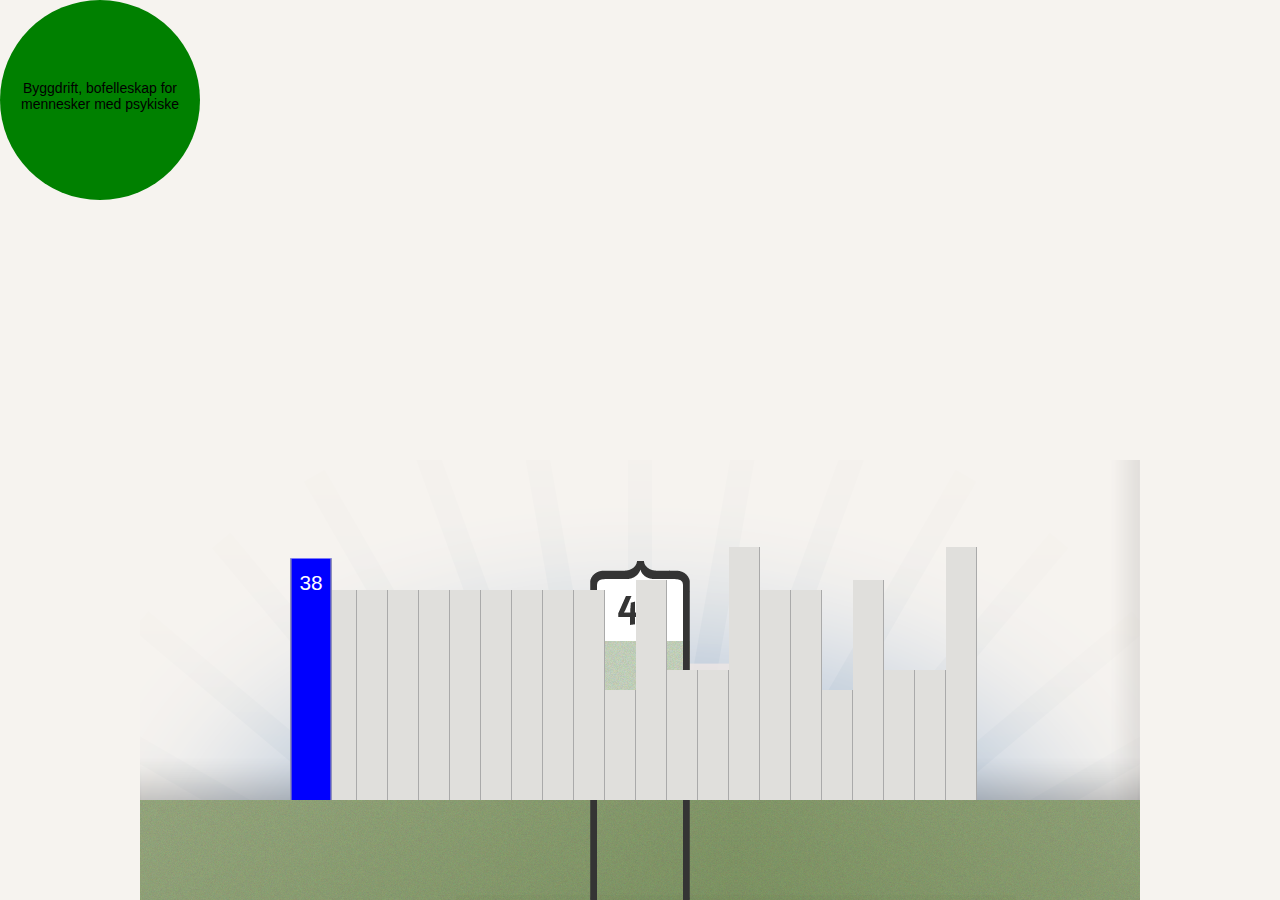
==== webroot/index2.html @ b9978a37 "Hm" ====
<!DOCTYPE html>
<html>
    <head>
    <title>Juleverksted</title>
        <meta http-equiv="Content-Type" content="text/html; charset=utf-8" />
        <link rel="stylesheet" type="text/css" href="css/style.css"
    </head>
    <body>
    
        <div class="circles">
            <div class="circle" style="width:200px;height:200px;"><span>Byggdrift, bofelleskap for mennesker med psykiske</span></div>
        </div>
    
        <div class="bottom">
            <div class="items">
                <div class="item active"><span style="height:200px">38</span></div>
                <div class="item"><span style="height:200px"></span></div>
                <div class="item"><span style="height:200px">20</span></div>
                <div class="item"><span style="height:200px"></span></div>
                <div class="item"><span style="height:200px"></span></div>
                <div class="item"><span style="height:200px"></span></div>
                <div class="item"><span style="height:200px"></span></div>
                <div class="item"><span style="height:200px"></span></div>
                <div class="item"><span style="height:200px"></span></div>
                <div class="item"><span style="height:200px"></span></div>
                <div class="item"><span style="height:100px"></span></div>
                <div class="item"><span style="height:210px"></span></div>
                <div class="item"><span style="height:120px"></span></div>
                <div class="item"><span style="height:120px"></span></div>
                <div class="item"><span style="height:243px"></span></div>
                <div class="item"><span style="height:200px"></span></div>
                <div class="item"><span style="height:200px"></span></div>
                <div class="item"><span style="height:100px"></span></div>
                <div class="item"><span style="height:210px"></span></div>
                <div class="item"><span style="height:120px"></span></div>
                <div class="item"><span style="height:120px"></span></div>
                <div class="item"><span style="height:243px"></span></div>
                <div class="item"><span style="height:96px"></span></div>
                
            </div>
        </div>
    
    
    </body>
</html>
---- webroot/css/style.css ----
* { margin: 0 auto; padding: 0; }
    
    body {
        background: #F6F3EF;
        font-family: Helvetica, Arial, sans-serif;
    }
    
    .bottom {
        position: absolute;
        bottom: 0;
        width: 100%;
        height: 440px;
        background: url(../gfx/bottom.png) bottom center no-repeat;
    }
    
        .items {
            width: 690px;
            height: 260px;
            padding: 0 65px 0 65px;
            overflow-y: hidden;
            bottom: 100px;
            left: 0;
            right: 0;
            position: absolute;
        }
        
            .item {
                width: 31px;
                height: 200px;
                bottom: 20px;
                left: 0;
                right: 0;
                float: left;
                z-index: 1;
            }
            
            .item.left, .item.right {
            }   
            
                .item span {
                    position: absolute;
                    background: #E0DFDC;
                    border-right: 1px solid #aaa;
                    display: block;
                    padding-top: 10px;
                    width: 30px;
                    z-index: 2;
                    bottom: 0;
                    cursor: pointer;
                    color: #fff;
                    text-align: center;
                    text-indent: -9999px;
                }
                
                    .item span:hover, .item.active span {
                        -webkit-transform: scale(1.3);
                        border-left: 1px solid #aaa;
                        z-index: 3;
                        text-indent: 0;
                    }
                    
                    .item.active span {
                        background: blue;
                    }
                    
                    
                    
        .circles {
            position: absolute;
            z-index: 5;
        }    
        
            .circle {
                border-radius: 2000px;
                background: green;
                z-index: 4;
            }
            
                .circle span {
                    position: absolute;
                    margin-top: 40%;
                    padding: 0 20px;
                    text-align: center;
                    font-size: 14px;
                }
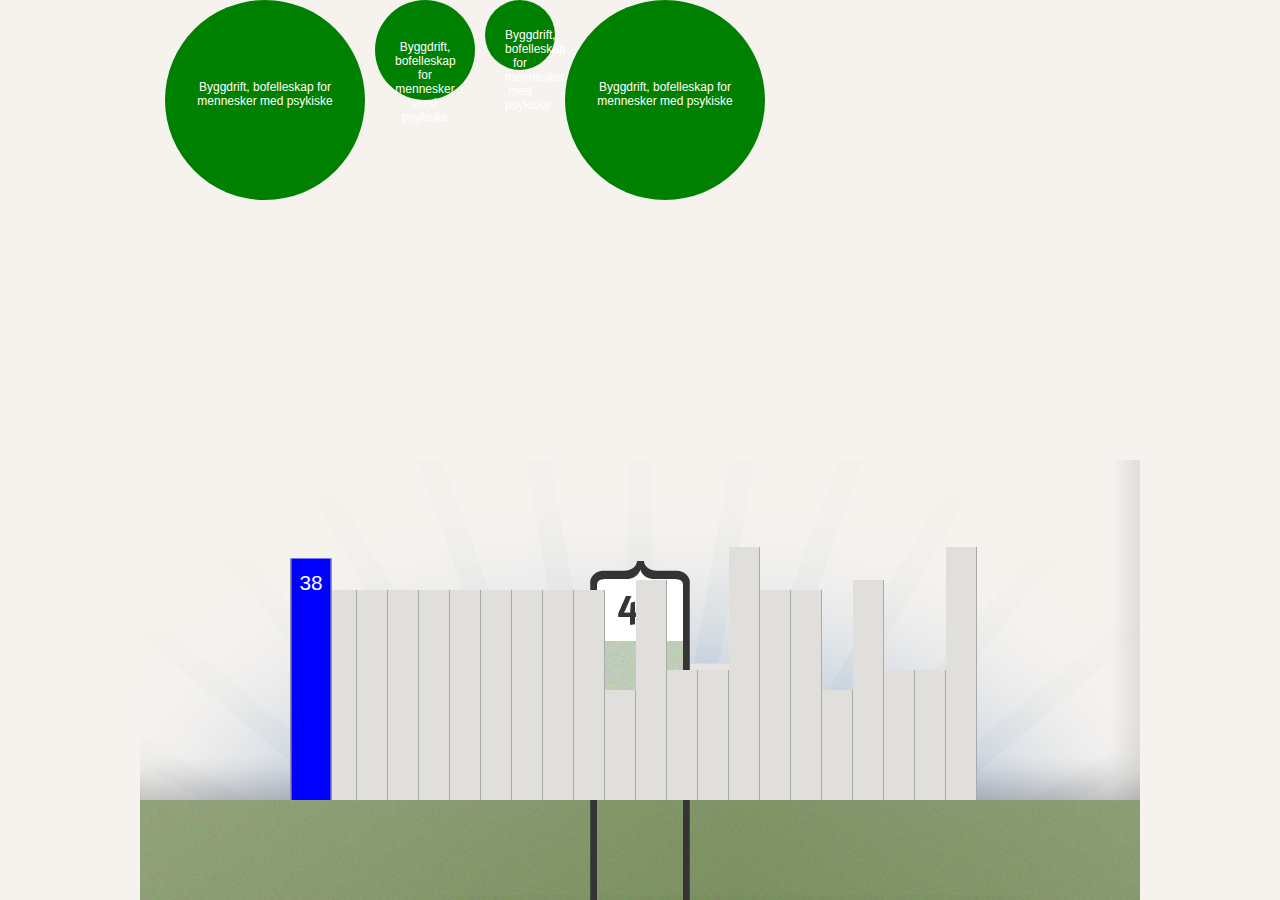
==== commit 6e1b5cca: "x" ====
--- a/webroot/index2.html
+++ b/webroot/index2.html
@@ -8,6 +8,9 @@
     <body>
     
         <div class="circles">
+            <div class="circle" style="width:200px;height:200px;"><span>Byggdrift, bofelleskap for mennesker med psykiske</span></div>
+            <div class="circle" style="width:100px;height:100px;"><span>Byggdrift, bofelleskap for mennesker med psykiske</span></div>
+            <div class="circle" style="width:70px;height:70px;"><span>Byggdrift, bofelleskap for mennesker med psykiske</span></div>
             <div class="circle" style="width:200px;height:200px;"><span>Byggdrift, bofelleskap for mennesker med psykiske</span></div>
         </div>
     
--- a/webroot/css/style.css
+++ b/webroot/css/style.css
@@ -69,21 +69,27 @@
                     
         .circles {
             position: absolute;
+            left: 0;
+            right: 0;
             z-index: 5;
+            width: 960px;
         }    
         
             .circle {
                 border-radius: 2000px;
                 background: green;
+                color: #fff;
                 z-index: 4;
+                float: left;
+                margin: 0 5px 0 5px;
             }
             
                 .circle span {
-                    position: absolute;
+                    display: block;
                     margin-top: 40%;
                     padding: 0 20px;
                     text-align: center;
-                    font-size: 14px;
+                    font-size: 12px;
                 }
 
             
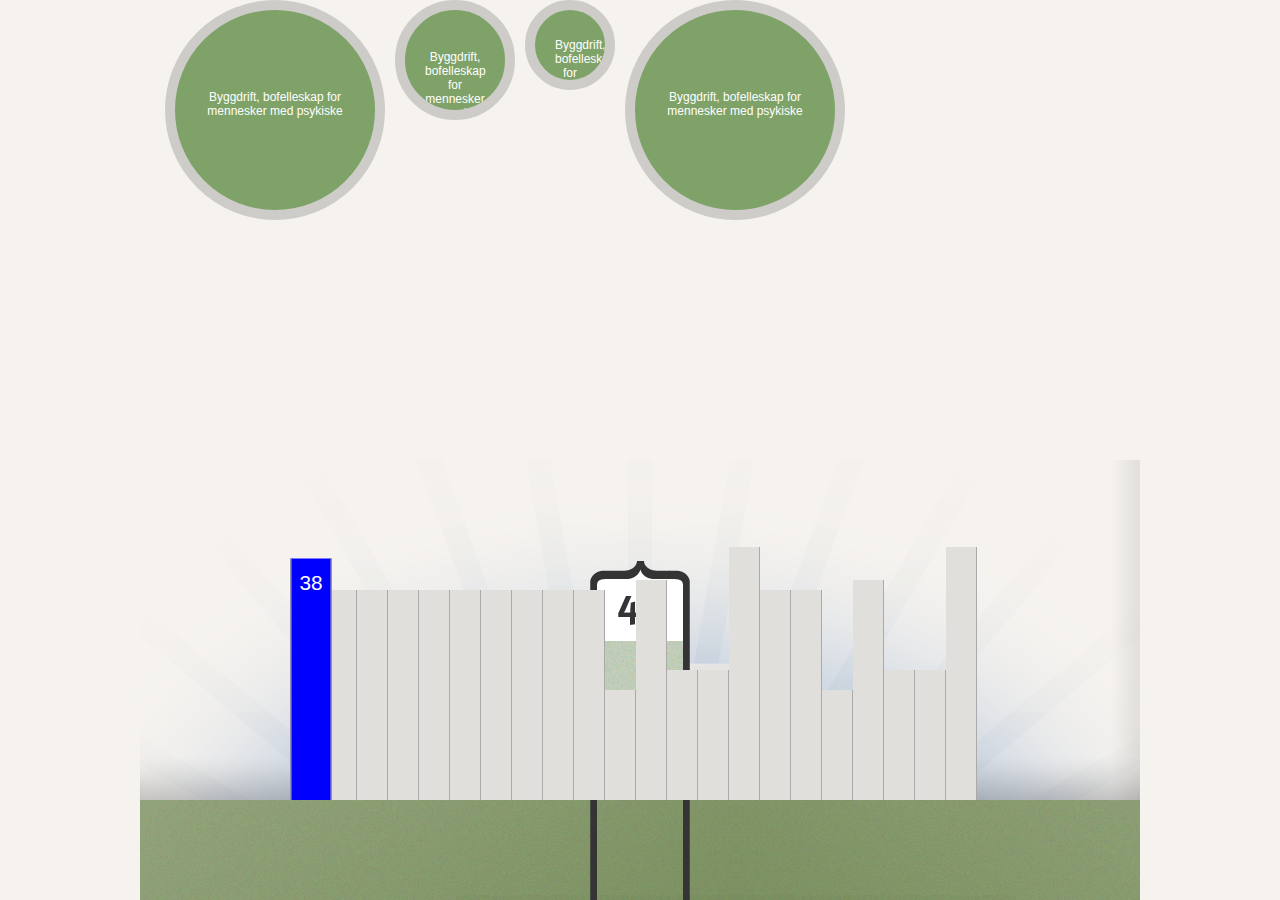
==== commit dbabf648: "hmm" ====
--- a/webroot/index2.html
+++ b/webroot/index2.html
@@ -3,7 +3,7 @@
     <head>
     <title>Juleverksted</title>
         <meta http-equiv="Content-Type" content="text/html; charset=utf-8" />
-        <link rel="stylesheet" type="text/css" href="css/style.css"
+        <link rel="stylesheet" type="text/css" href="css/style.css" />
     </head>
     <body>
     
--- a/webroot/css/style.css
+++ b/webroot/css/style.css
@@ -77,11 +77,13 @@
         
             .circle {
                 border-radius: 2000px;
-                background: green;
+                background: #7EA268;
+                border: 10px solid #CECCC9;
                 color: #fff;
                 z-index: 4;
                 float: left;
                 margin: 0 5px 0 5px;
+                overflow: hidden;
             }
             
                 .circle span {
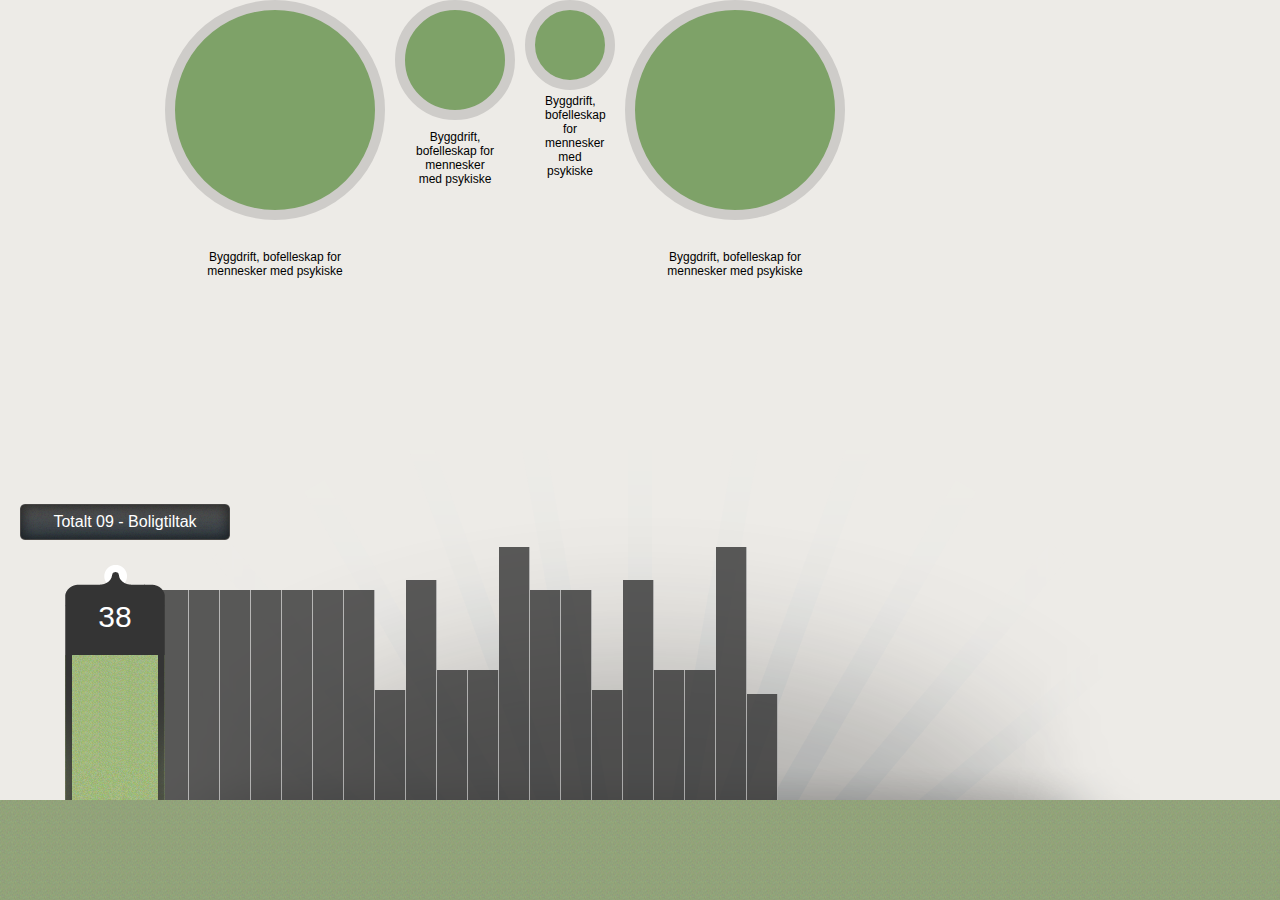
==== commit aec4bd66: "helluu" ====
--- a/webroot/index2.html
+++ b/webroot/index2.html
@@ -16,7 +16,7 @@
     
         <div class="bottom">
             <div class="items">
-                <div class="item active"><span style="height:200px">38</span></div>
+                <div class="item active"><span style="height:200px">38</span><p>Totalt 09 - Boligtiltak</p></div>
                 <div class="item"><span style="height:200px"></span></div>
                 <div class="item"><span style="height:200px">20</span></div>
                 <div class="item"><span style="height:200px"></span></div>
@@ -39,10 +39,9 @@
                 <div class="item"><span style="height:120px"></span></div>
                 <div class="item"><span style="height:243px"></span></div>
                 <div class="item"><span style="height:96px"></span></div>
-                
             </div>
         </div>
     
-    
+        <div class="green"></div>
     </body>
 </html>
--- a/webroot/css/style.css
+++ b/webroot/css/style.css
@@ -3,24 +3,31 @@
     * { margin: 0 auto; padding: 0; }
     
     body {
-        background: #F6F3EF;
+        background: #edebe7;
         font-family: Helvetica, Arial, sans-serif;
+    }
+    
+    .green {
+        height: 100px;
+        width: 100%;
+        position: absolute;
+        bottom: 0;
+        background: url(../gfx/greenBG.png);
     }
     
     .bottom {
         position: absolute;
-        bottom: 0;
+        bottom: 100px;
         width: 100%;
         height: 440px;
-        background: url(../gfx/bottom.png) bottom center no-repeat;
+        background: url(../gfx/bgBottom.png) bottom center no-repeat;
     }
     
         .items {
-            width: 690px;
-            height: 260px;
+            height: 360px;
             padding: 0 65px 0 65px;
             overflow-y: hidden;
-            bottom: 100px;
+            bottom: 0;
             left: 0;
             right: 0;
             position: absolute;
@@ -41,7 +48,7 @@
             
                 .item span {
                     position: absolute;
-                    background: #E0DFDC;
+                    background: #343434;
                     border-right: 1px solid #aaa;
                     display: block;
                     padding-top: 10px;
@@ -52,17 +59,37 @@
                     color: #fff;
                     text-align: center;
                     text-indent: -9999px;
+                    opacity: 0.8;
                 }
                 
                     .item span:hover, .item.active span {
-                        -webkit-transform: scale(1.3);
-                        border-left: 1px solid #aaa;
+                        width: 100px;
+                        border: 0;
                         z-index: 3;
+                        font-size: 30px;
                         text-indent: 0;
+                        padding: 35px 0 0 0;
+                        opacity: 1;
                     }
                     
                     .item.active span {
-                        background: blue;
+                        background: url(../gfx/active.png) top left no-repeat;
+                    }
+                    
+                    .item.active p {
+                        position: absolute;
+                        width: auto;
+                        padding: 5px 20px;
+                        background: url(../gfx/headHolder.png) top center no-repeat;
+                        height: 36px;
+                        width: 210px;
+                        line-height: 26px;
+                        text-align: center;
+                        margin-left: -65px;
+                        z-index: 100;
+                        color: #fff;
+                        bottom: 250px;
+                        border-radius: 10px;
                     }
                     
                     
@@ -79,17 +106,16 @@
                 border-radius: 2000px;
                 background: #7EA268;
                 border: 10px solid #CECCC9;
-                color: #fff;
+                color: #000;
                 z-index: 4;
                 float: left;
                 margin: 0 5px 0 5px;
-                overflow: hidden;
             }
             
                 .circle span {
                     display: block;
-                    margin-top: 40%;
-                    padding: 0 20px;
+                    margin-top: 120%;
+                    padding: 0 10px;
                     text-align: center;
                     font-size: 12px;
                 }
@@ -97,4 +123,4 @@
             
             
             
-    +    
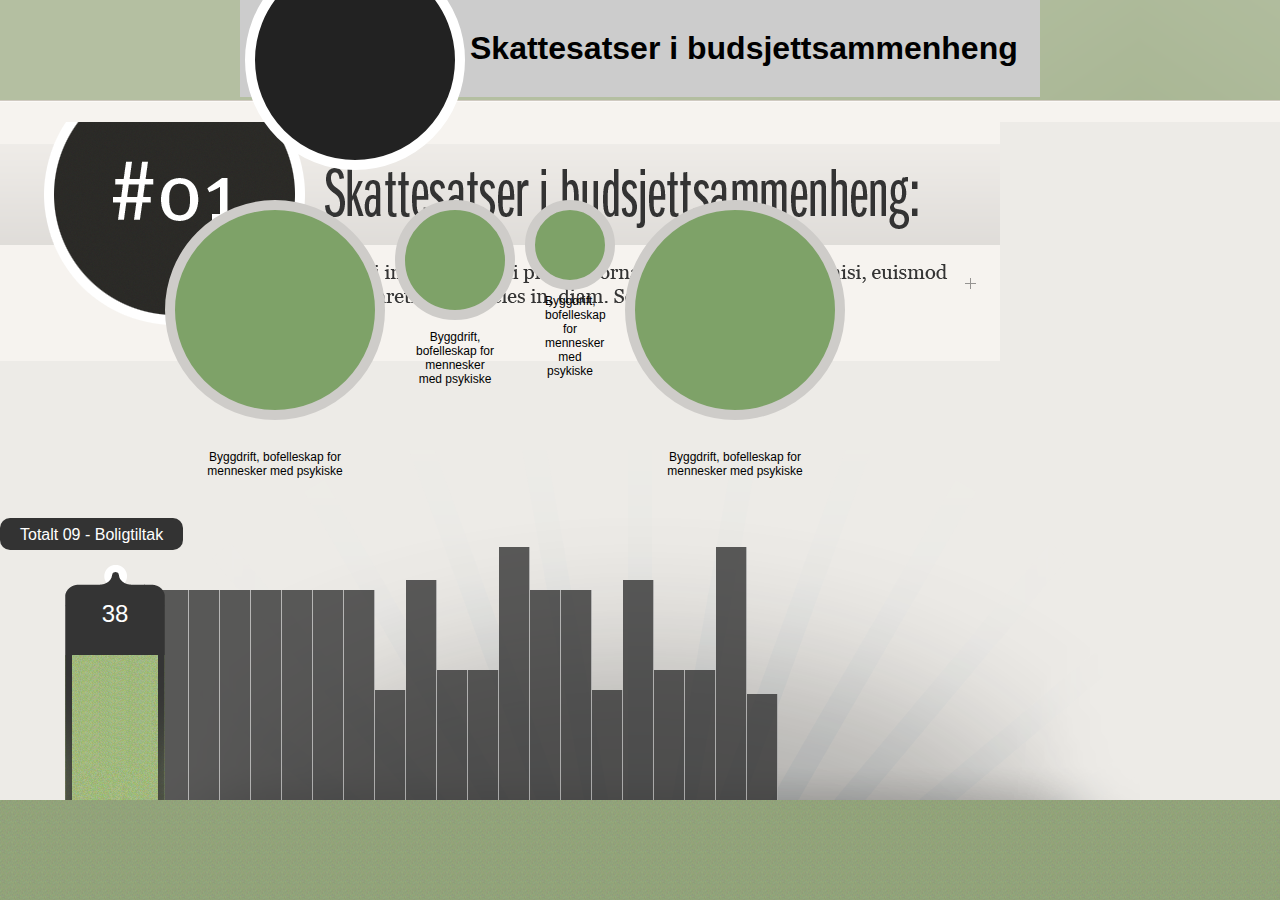
==== commit 2ce22378: "fi" ====
--- a/webroot/index2.html
+++ b/webroot/index2.html
@@ -7,6 +7,14 @@
     </head>
     <body>
     
+    <div class="tmp">
+        <div class="stripe">
+            <div class="bullet">
+                <span>#01</span>
+            </div>
+            <h1>Skattesatser i budsjettsammenheng</h1>
+        </div>
+    </div>
         <div class="circles">
             <div class="circle" style="width:200px;height:200px;"><span>Byggdrift, bofelleskap for mennesker med psykiske</span></div>
             <div class="circle" style="width:100px;height:100px;"><span>Byggdrift, bofelleskap for mennesker med psykiske</span></div>
--- a/webroot/css/style.css
+++ b/webroot/css/style.css
@@ -2,8 +2,13 @@
 
     * { margin: 0 auto; padding: 0; }
     
+    html {
+        background: #edebe7 url(../gfx/bg-html.png) 0 50px no-repeat;
+        height: 100%;
+    }
+    
     body {
-        background: #edebe7;
+        background: url(../gfx/bg-top.png) top center repeat-x;
         font-family: Helvetica, Arial, sans-serif;
     }
     
@@ -61,12 +66,20 @@
                     text-indent: -9999px;
                     opacity: 0.8;
                 }
+
+                .item p {
+                    display: none;
+                }
                 
-                    .item span:hover, .item.active span {
+                    .item span:hover {
+                        background: #222;
+                    }
+                    
+                    .item.active span {
                         width: 100px;
                         border: 0;
                         z-index: 3;
-                        font-size: 30px;
+                        font-size: 24px;
                         text-indent: 0;
                         padding: 35px 0 0 0;
                         opacity: 1;
@@ -79,11 +92,11 @@
                     .item.active p {
                         position: absolute;
                         width: auto;
+                        display: block;
                         padding: 5px 20px;
-                        background: url(../gfx/headHolder.png) top center no-repeat;
-                        height: 36px;
-                        width: 210px;
-                        line-height: 26px;
+                        background: #333;
+                        height: 22px;
+                        line-height: 24px;
                         text-align: center;
                         margin-left: -65px;
                         z-index: 100;
@@ -123,4 +136,26 @@
             
             
             
-    
+.tmp {
+    width: 800px;
+    height: 200px;
+}
+    .tmp .stripe {
+        background: #ccc;
+    }
+    .tmp .stripe h1 {
+        font: 30px;
+        padding: 30px 0;
+        margin-left: 150px;
+    }
+    .tmp .bullet {
+        border-radius: 2000px;
+        background: #222;
+        border: 10px solid white;
+        color: #000;
+        z-index: 4;
+        width: 200px;
+        height: 200px;
+        float: left;
+        margin: -50px 5px 0 5px;
+    }
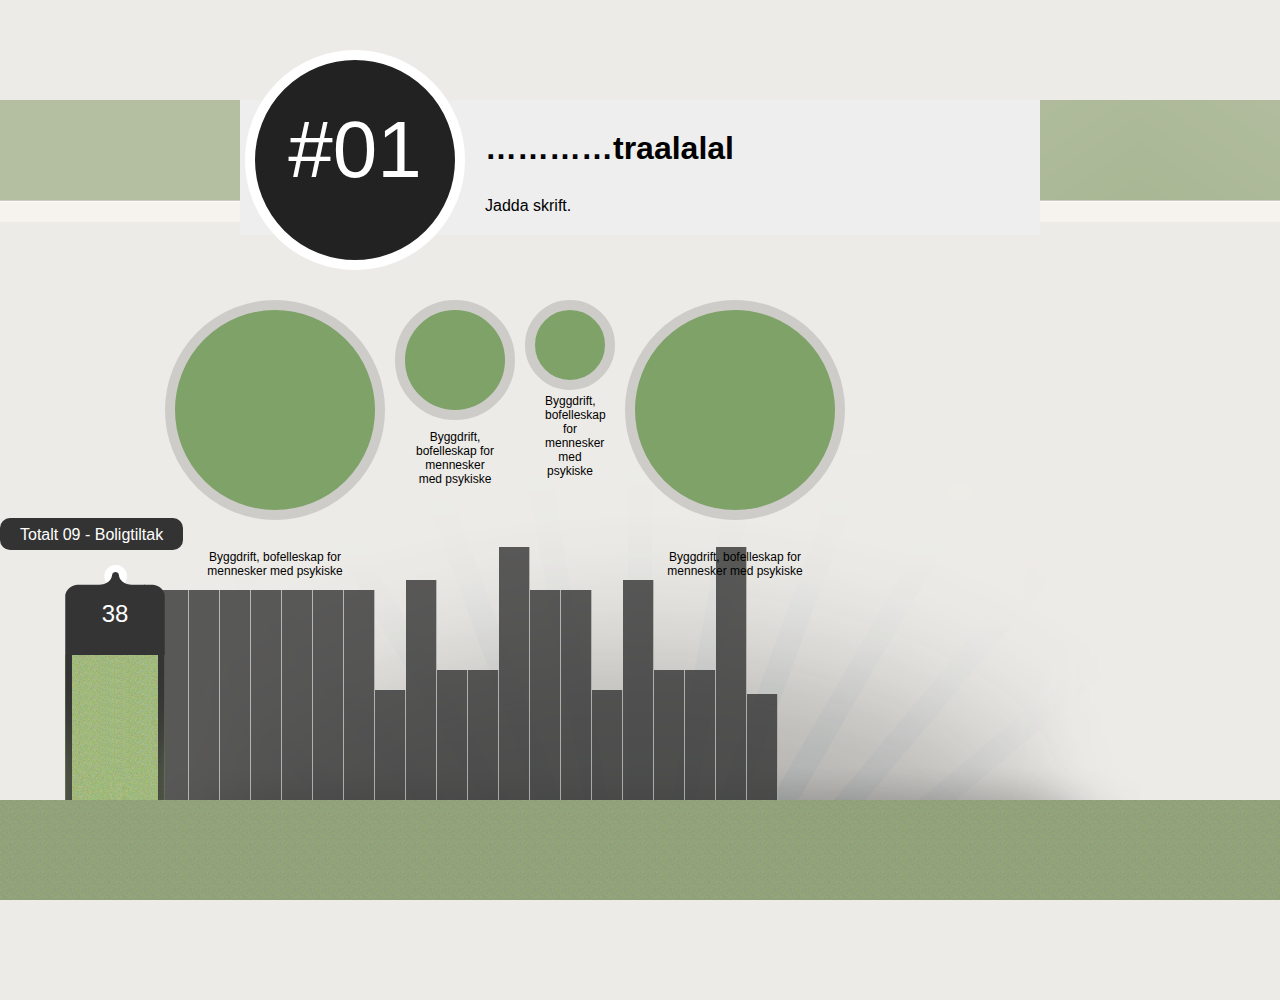
==== commit df8c4ac3: "f" ====
--- a/webroot/index2.html
+++ b/webroot/index2.html
@@ -12,7 +12,8 @@
             <div class="bullet">
                 <span>#01</span>
             </div>
-            <h1>Skattesatser i budsjettsammenheng</h1>
+            <h1>…………traalalal</h1>
+            <p>Jadda skrift.</p>
         </div>
     </div>
         <div class="circles">
--- a/webroot/css/style.css
+++ b/webroot/css/style.css
@@ -3,13 +3,14 @@
     * { margin: 0 auto; padding: 0; }
     
     html {
-        background: #edebe7 url(../gfx/bg-html.png) 0 50px no-repeat;
+        background: #edebe7;
         height: 100%;
     }
     
     body {
         background: url(../gfx/bg-top.png) top center repeat-x;
         font-family: Helvetica, Arial, sans-serif;
+        height: 100%;
     }
     
     .green {
@@ -138,10 +139,12 @@
             
 .tmp {
     width: 800px;
+    margin-top: 100px;
     height: 200px;
 }
     .tmp .stripe {
-        background: #ccc;
+        background: #eee;
+        padding: 0 0 20px 0;
     }
     .tmp .stripe h1 {
         font: 30px;
@@ -152,10 +155,14 @@
         border-radius: 2000px;
         background: #222;
         border: 10px solid white;
-        color: #000;
+        color: #fff;
         z-index: 4;
+        font-size: 80px;
+        line-height: 180px;
         width: 200px;
         height: 200px;
         float: left;
-        margin: -50px 5px 0 5px;
+        margin: -50px 20px 0 5px;
+        text-align: center;
+        
     }
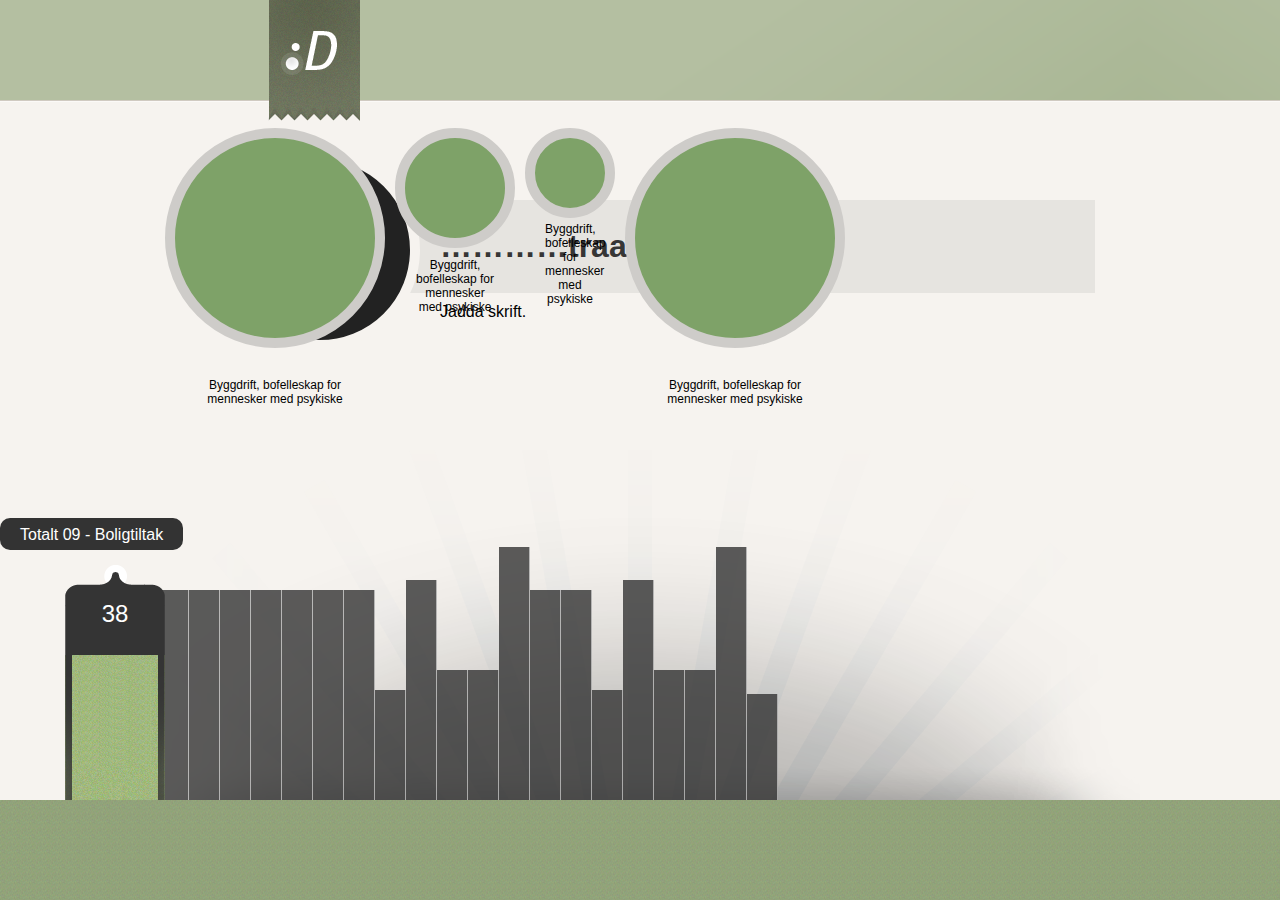
==== commit a353c2b9: "hmh" ====
--- a/webroot/index2.html
+++ b/webroot/index2.html
@@ -6,6 +6,7 @@
         <link rel="stylesheet" type="text/css" href="css/style.css" />
     </head>
     <body>
+    <div class="top"></div>
     
     <div class="tmp">
         <div class="stripe">
--- a/webroot/css/style.css
+++ b/webroot/css/style.css
@@ -3,14 +3,20 @@
     * { margin: 0 auto; padding: 0; }
     
     html {
-        background: #edebe7;
+        background: #f6f3ef;
         height: 100%;
     }
     
     body {
-        background: url(../gfx/bg-top.png) top center repeat-x;
+        
         font-family: Helvetica, Arial, sans-serif;
         height: 100%;
+    }
+    
+    .top {
+        height: 122px;
+        width: 100%;
+        background: url(../gfx/bg-top.png) top center repeat-x;
     }
     
     .green {
@@ -112,6 +118,7 @@
             position: absolute;
             left: 0;
             right: 0;
+            top: 128px;
             z-index: 5;
             width: 960px;
         }    
@@ -123,6 +130,7 @@
                 color: #000;
                 z-index: 4;
                 float: left;
+                cursor: pointer;
                 margin: 0 5px 0 5px;
             }
             
@@ -138,31 +146,41 @@
             
             
 .tmp {
-    width: 800px;
-    margin-top: 100px;
+    width: 910px;
+    position: absolute;
+    left: 0;
+    right: 0;
+    top: 200px;
     height: 200px;
+    overflow:show;
 }
     .tmp .stripe {
-        background: #eee;
+        background: #F6F3EF;
         padding: 0 0 20px 0;
     }
     .tmp .stripe h1 {
         font: 30px;
-        padding: 30px 0;
-        margin-left: 150px;
+        color: #363636;
+        background: #e6e4e0;
+        padding: 28px 0;
+        padding-left: 250px;
+    }
+
+    .tmp .stripe p {
+        margin-top: 10px;
+        font: 14px;
     }
     .tmp .bullet {
         border-radius: 2000px;
         background: #222;
-        border: 10px solid white;
+        border: 10px solid #f6f3ef;
         color: #fff;
         z-index: 4;
-        font-size: 80px;
+        font-size: 60px;
         line-height: 180px;
-        width: 200px;
-        height: 200px;
+        width: 180px;
+        height: 180px;
         float: left;
-        margin: -50px 20px 0 5px;
+        margin: -50px 20px 0 35px;
         text-align: center;
-        
     }
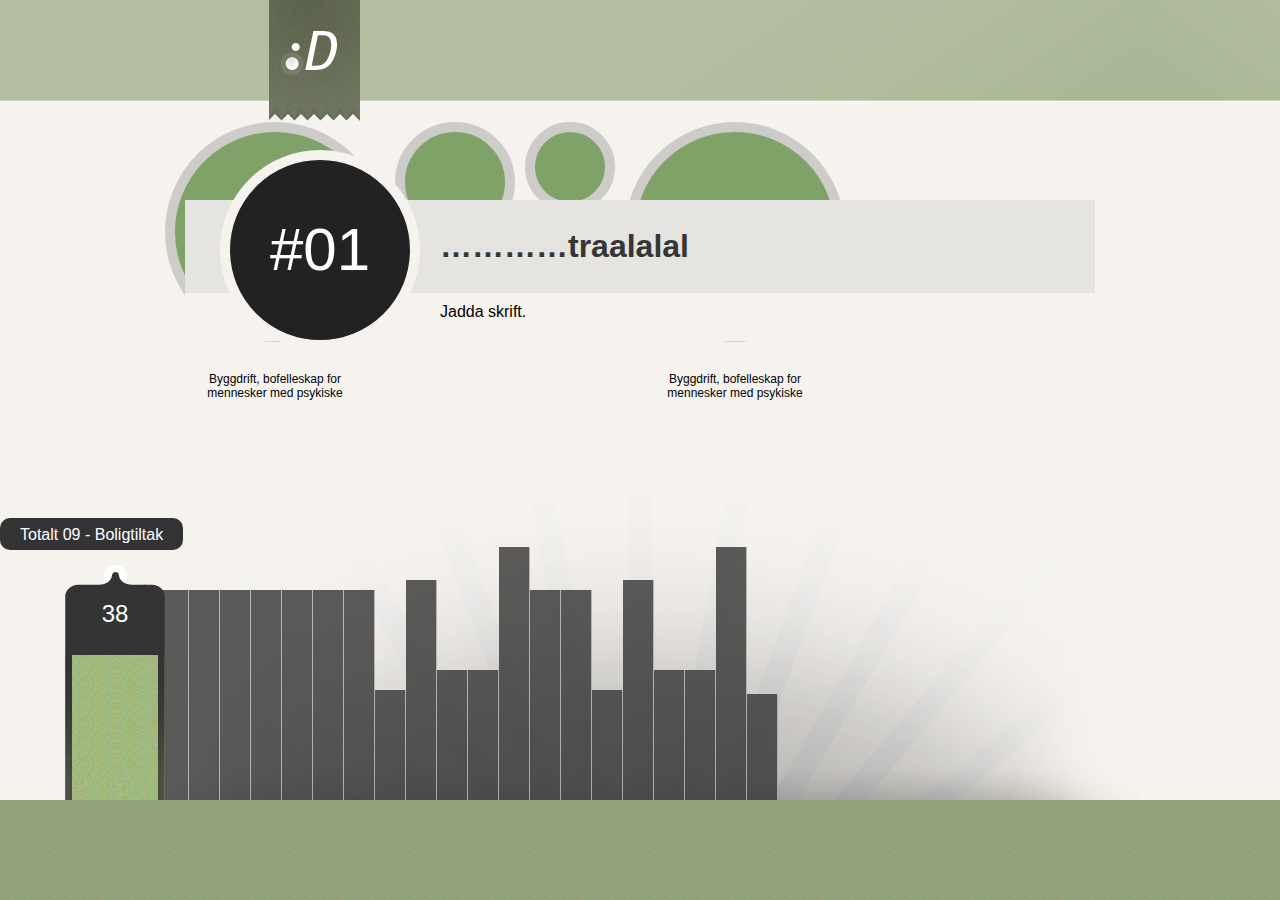
==== commit 32f6982a: "dfsdf" ====
--- a/webroot/index2.html
+++ b/webroot/index2.html
@@ -6,6 +6,7 @@
         <link rel="stylesheet" type="text/css" href="css/style.css" />
     </head>
     <body>
+    <div class="hor"></div>
     <div class="top"></div>
     
     <div class="tmp">
--- a/webroot/css/style.css
+++ b/webroot/css/style.css
@@ -11,6 +11,15 @@
         
         font-family: Helvetica, Arial, sans-serif;
         height: 100%;
+    }
+    
+    .hor {
+        position: fixed;
+        height: 100%;
+        width: 100%;
+        background: url(../gfx/Untitled-13.png) center center;
+        z-index: 1000;
+        opacity: 0;
     }
     
     .top {
@@ -115,9 +124,6 @@
                     
                     
         .circles {
-            position: absolute;
-            left: 0;
-            right: 0;
             top: 128px;
             z-index: 5;
             width: 960px;
